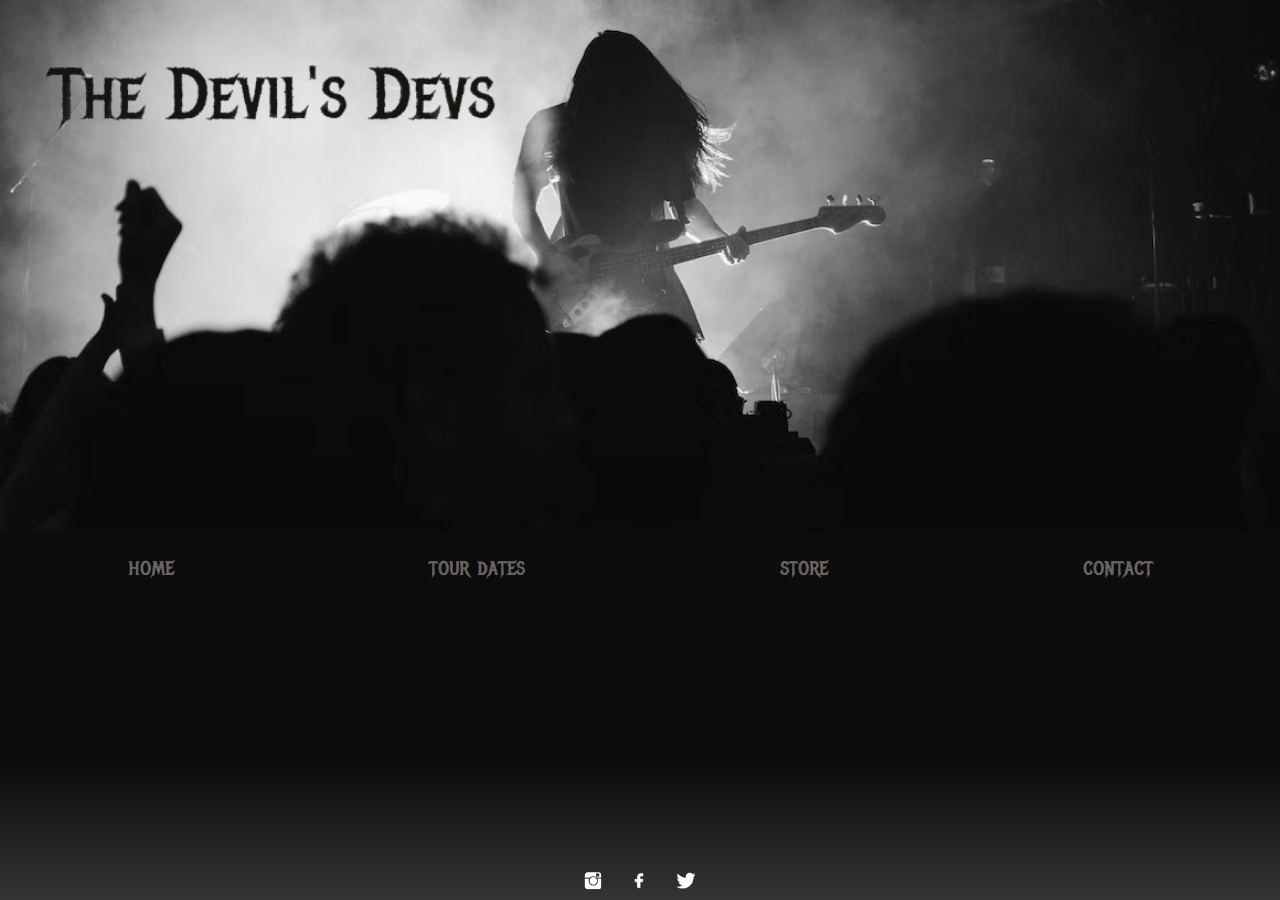
==== index.html @ 5386cd4a "the devils devs first version" ====
<!DOCTYPE html>
<html lang="en">
<head>
    <meta charset="UTF-8">
    <meta http-equiv="X-UA-Compatible" content="IE=edge">
    <meta name="viewport" content="width=device-width, initial-scale=1.0">
    <title>The Devils Devs</title>
    <link rel="stylesheet" href="style.css">
</head>
<body>

    <header>
        <img src="./images/banner.jpg" alt="banner">
    </header>

     <nav>
        <ul>
            <li><a href="index.html">home</a></li>
            <li><a href="tour-dates.html">tour dates </a></li>
            <li><a href="store.html">store</a></li>
            <li><a href="contact.html">contact</a></li>
        </ul>
    </nav>
    

    <section>
    </section>

    <footer>
        <a href="#"> <img class="logo" src="./images/instagram_logo.png" alt="instagram"></a>
        <a href="#"> <img class="logo" src="./images/facebook_logo.png" alt="facebook"></a>
        <a href="#"> <img class="logo" src="./images/twitter_logo.png" alt="twitter"></a>
    </footer>
    
</body>
</html>
---- style.css ----
@import url('https://fonts.googleapis.com/css2?family=Metal+Mania&family=Source+Code+Pro:wght@400;700&display=swap');

html, body{
    margin: 0;
    padding: 0;
    height: 100%;
    background-image: linear-gradient(#0C0C0C 85%, rgb(53, 52, 52));
    font-family: 'Source Code Pro', monospace;
}

header img{
    width: 100%;
    height : 50%;
    margin: 0; 
}
ul{
    display: flex;
    justify-content: space-around;
    align-items: center;
    padding: 0;
}

nav li{
    list-style-type: none;
    align-self: center;
    
}

nav a{
    color:rgba(148, 140, 140, 0.712);
    text-decoration: none;
    font-family: 'Metal Mania', cursive;
    font-size: 1.5em;
    
}
nav a:hover{
    color:rgba(219, 213, 213, 0.74);
}

footer{
    /* background-color: blueviolet; */
    display: flex;
    justify-content: center;
    align-items: center;
    position:fixed;
    width: 100%;
    bottom: 0px;
    overflow: hidden;
    height: 35px;
}

.logo{
    height: 20px;
    margin: 5px 12px;  
}
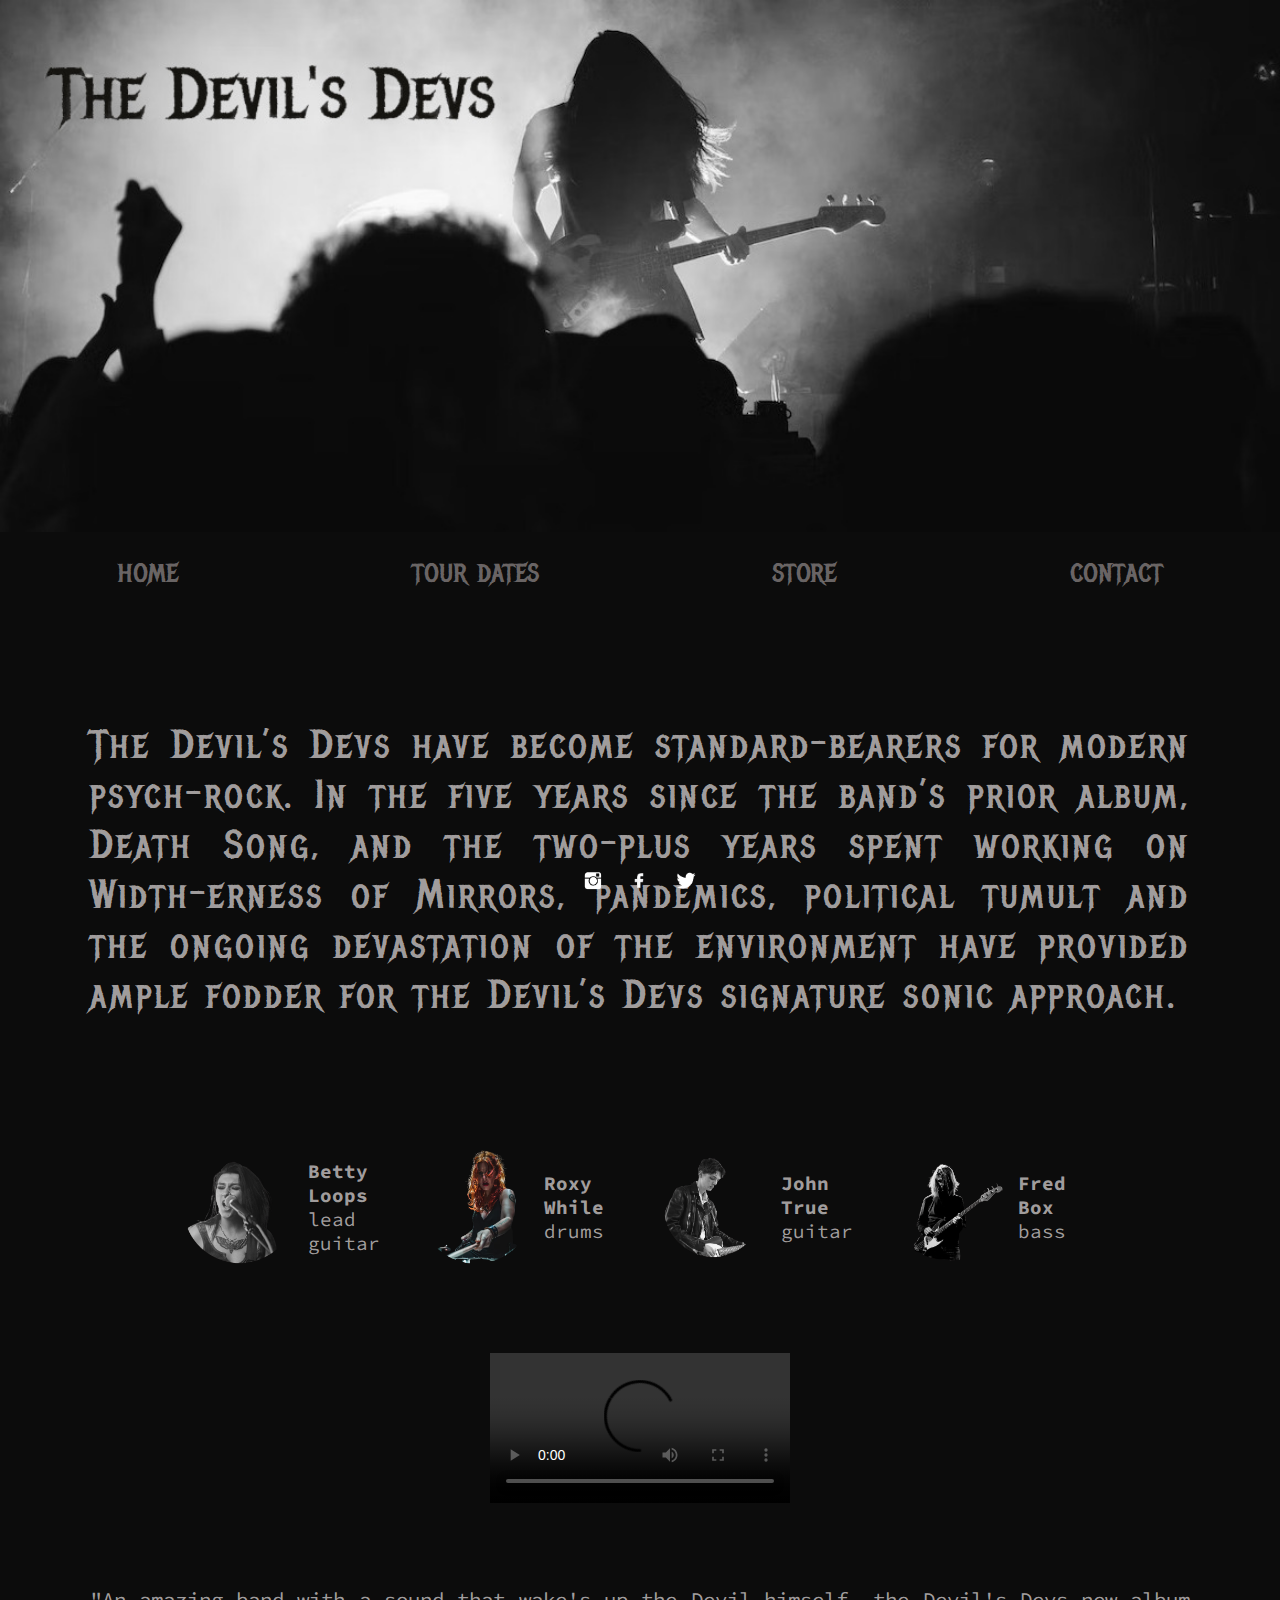
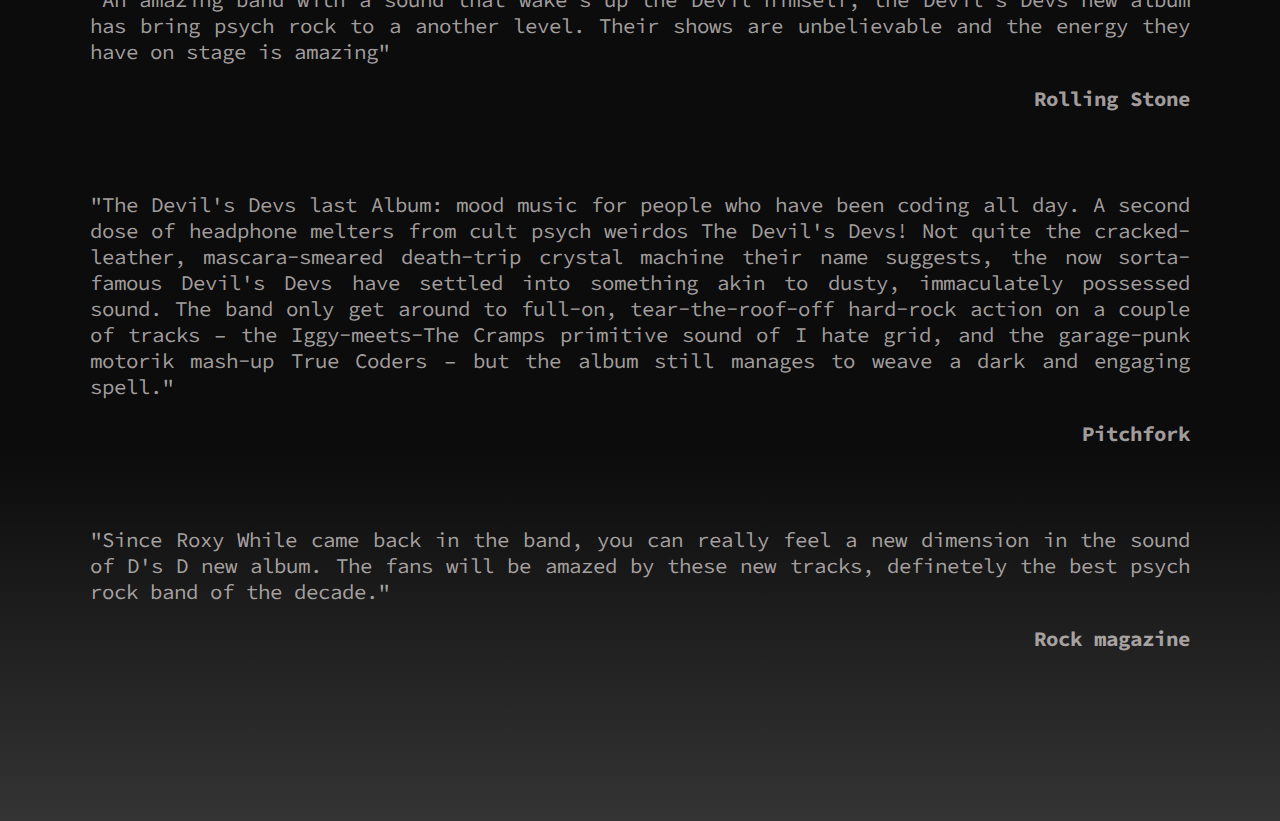
==== commit 2cdc66a0: "MAJ index et tour dates" ====
--- a/index.html
+++ b/index.html
@@ -1,19 +1,19 @@
 <!DOCTYPE html>
 <html lang="en">
 <head>
-    <meta charset="UTF-8">
-    <meta http-equiv="X-UA-Compatible" content="IE=edge">
-    <meta name="viewport" content="width=device-width, initial-scale=1.0">
+    <meta charset="UTF-8" />
+    <meta http-equiv="X-UA-Compatible" content="IE=edge" />
+    <meta name="viewport" content="width=device-width, initial-scale=1.0" />
     <title>The Devils Devs</title>
-    <link rel="stylesheet" href="style.css">
-</head>
+    <link rel="stylesheet" href="style.css" />
+    </head>
+
 <body>
-
     <header>
-        <img src="./images/banner.jpg" alt="banner">
+    <img src="./images/banner.jpg" alt="banner" />
     </header>
 
-     <nav>
+    <nav>
         <ul>
             <li><a href="index.html">home</a></li>
             <li><a href="tour-dates.html">tour dates </a></li>
@@ -21,16 +21,91 @@
             <li><a href="contact.html">contact</a></li>
         </ul>
     </nav>
+    <section class="home">
+        <div id="about_the_band">
+            <p>
+                The Devil’s Devs have become standard-bearers for modern psych-rock.
+                In the five years since the band’s prior album, Death Song, and the
+                two-plus years spent working on Width-erness of Mirrors, pandemics,
+                political tumult and the ongoing devastation of the environment have
+                provided ample fodder for the Devil’s Devs signature sonic approach.
+            </p>
+        </div>
     
-
-    <section>
+        <div id="band">
+            <div class="member">
+                <img src="images/portrait_betty_loops.png" class="band_member" alt="picture of a rock singer" />
+                <p><strong>Betty Loops</strong><br />lead guitar</p>
+            </div>
+    
+            <div class="member">
+                <img src="images/portrait_roxy_while.png" class="band_member" alt="picture of a drummer" />
+                <p><strong>Roxy While</strong><br />drums</p>
+            </div>
+    
+            <div class="member">
+                <img src="images/portrait_john_true.png" class="band_member" alt="picture of a guitar player" />
+                <p><strong>John True</strong><br />guitar</p>
+            </div>
+    
+            <div class="member">
+                <img src="images/portrait_fred_box.png" class="band_member" alt="picture of a bass player" />
+                <p><strong>Fred Box</strong><br />bass</p>
+            </div>
+        </div>
+    
+        <div id="video">
+            <video controls>
+                <source src="band_video.mp4" type="video/mp4" />
+                Your browser does not support the video tag.
+            </video>
+        </div>
+            
+            <div id="press">
+                <article>
+                    <p>
+                        "An amazing band with a sound that wake's up the Devil himself, the Devil's Devs new album has bring
+                        psych rock
+                        to a another level. Their
+                        shows are unbelievable and the energy they have on stage is amazing"
+                    </p>
+                    <p class="mag_signature"><strong>Rolling Stone</strong></p>
+                </article>
+            
+                <article>
+                    <p>
+                        "The Devil's Devs last Album: mood music for people who have been
+                        coding all day. A second dose of headphone melters from cult psych
+                        weirdos The Devil's Devs! Not quite the cracked-leather,
+                        mascara-smeared death-trip crystal machine their name suggests, the
+                        now sorta-famous Devil's Devs have settled into something akin to
+                        dusty, immaculately possessed sound. The band only get around to
+                        full-on, tear-the-roof-off hard-rock action on a couple of tracks –
+                        the Iggy-meets-The Cramps primitive sound of I hate grid, and the
+                        garage-punk motorik mash-up True Coders – but the album still manages
+                        to weave a dark and engaging spell."
+                    </p>
+                    <p class="mag_signature"><strong>Pitchfork</strong></p>
+                </article>
+                
+                <article>
+                    <p>
+                        "Since Roxy While came back in the band, you can really feel a new dimension in the sound of D's D new
+                        album.
+                        The fans will be amazed by these new tracks, definetely the best psych rock band of the decade."
+                    </p>
+                    <p class="mag_signature"><strong>Rock magazine</strong></p>
+                </article>
+                </div>
     </section>
 
     <footer>
-        <a href="#"> <img class="logo" src="./images/instagram_logo.png" alt="instagram"></a>
-        <a href="#"> <img class="logo" src="./images/facebook_logo.png" alt="facebook"></a>
-        <a href="#"> <img class="logo" src="./images/twitter_logo.png" alt="twitter"></a>
+    <a href="#">
+        <img class="logo" src="./images/instagram_logo.png" alt="instagram" /></a>
+    <a href="#">
+        <img class="logo" src="./images/facebook_logo.png" alt="facebook" /></a>
+    <a href="#">
+        <img class="logo" src="./images/twitter_logo.png" alt="twitter" /></a>
     </footer>
-    
 </body>
-</html>+</html>
--- a/style.css
+++ b/style.css
@@ -3,9 +3,13 @@
 html, body{
     margin: 0;
     padding: 0;
-    height: 100%;
-    background-image: linear-gradient(#0C0C0C 85%, rgb(53, 52, 52));
     font-family: 'Source Code Pro', monospace;
+    color: rgba(219, 213, 213, 0.74);
+        font-size: 16px;
+    }
+    
+    html {
+        background: linear-gradient(#0C0C0C 85%, rgb(53, 52, 52));
 }
 
 header img{
@@ -30,15 +34,83 @@
     color:rgba(148, 140, 140, 0.712);
     text-decoration: none;
     font-family: 'Metal Mania', cursive;
-    font-size: 1.5em;
+    font-size: 2em;
     
 }
 nav a:hover{
     color:rgba(219, 213, 213, 0.74);
 }
 
-footer{
-    /* background-color: blueviolet; */
+.home,
+.tour_dates {
+    display: flex;
+    flex-direction: column;
+    align-items: center;
+    margin: 7%;
+}
+
+#about_the_band {
+    font-family: 'Metal Mania', cursive;
+    font-size: 2.5em;
+    text-align: justify;
+    letter-spacing: 3px;
+}
+
+#band {
+    display: flex;
+    flex-direction: row;
+    justify-content: space-around;
+    margin: 7%;
+}
+
+.member {
+    width: 24%;
+    display: flex;
+    flex-direction: row;
+    align-items: center;
+    font-size: 1.2em;
+}
+
+.band_member {
+    width: 60%;
+}
+
+#press {
+    font-size: 1.3em;
+    text-align: justify;
+}
+
+article {
+    margin: 80px auto;
+}
+
+.mag_signature {
+    text-align: right;
+}
+
+h1 {
+    font-family: 'Metal Mania', cursive;
+    font-size: 2em;
+}
+
+table {
+    border-collapse: collapse;
+}
+
+td,
+tr {
+    border-top: rgba(148, 140, 140, 0.712) solid 2px;
+    border-bottom: rgba(148, 140, 140, 0.712) solid 2px;
+    font-size: 1.3em;
+    text-align: center;
+    padding: 20px 30px;
+}
+
+.date {
+    font-weight: bold;
+}
+
+footer {
     display: flex;
     justify-content: center;
     align-items: center;
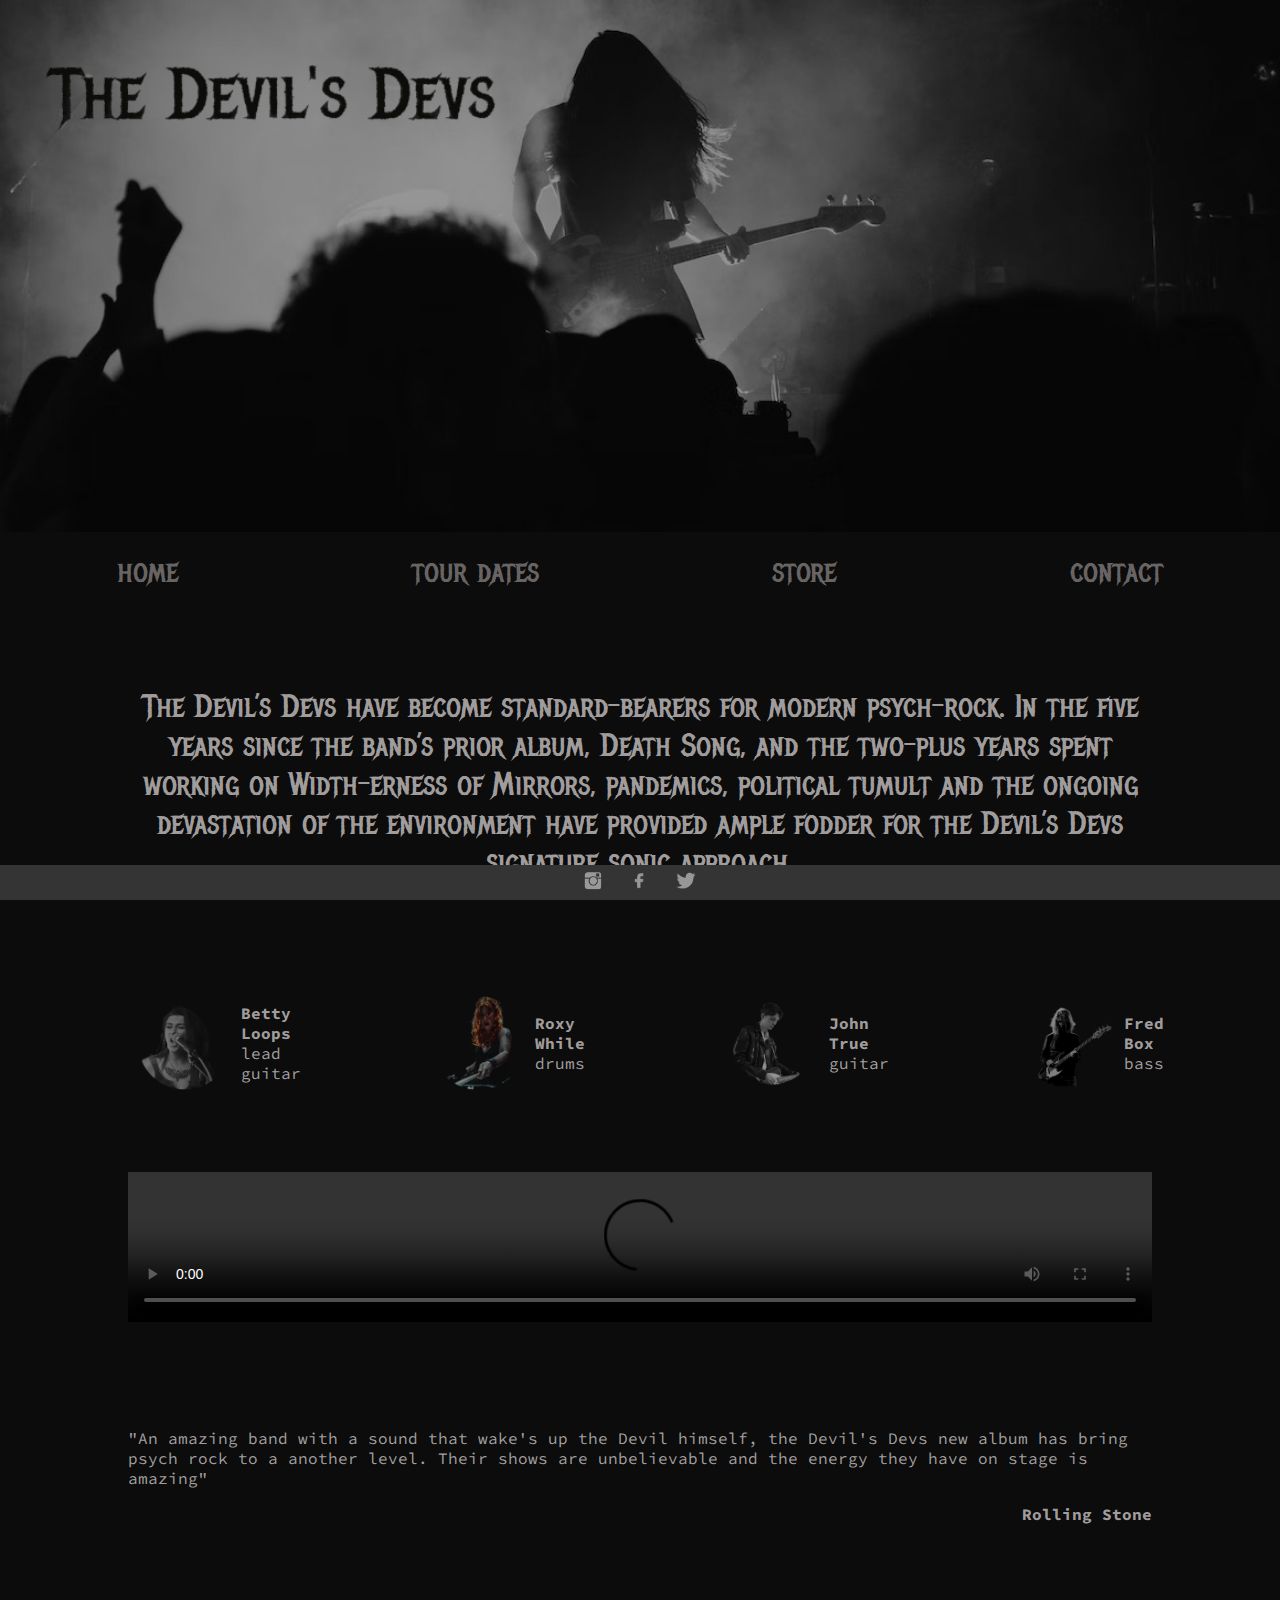
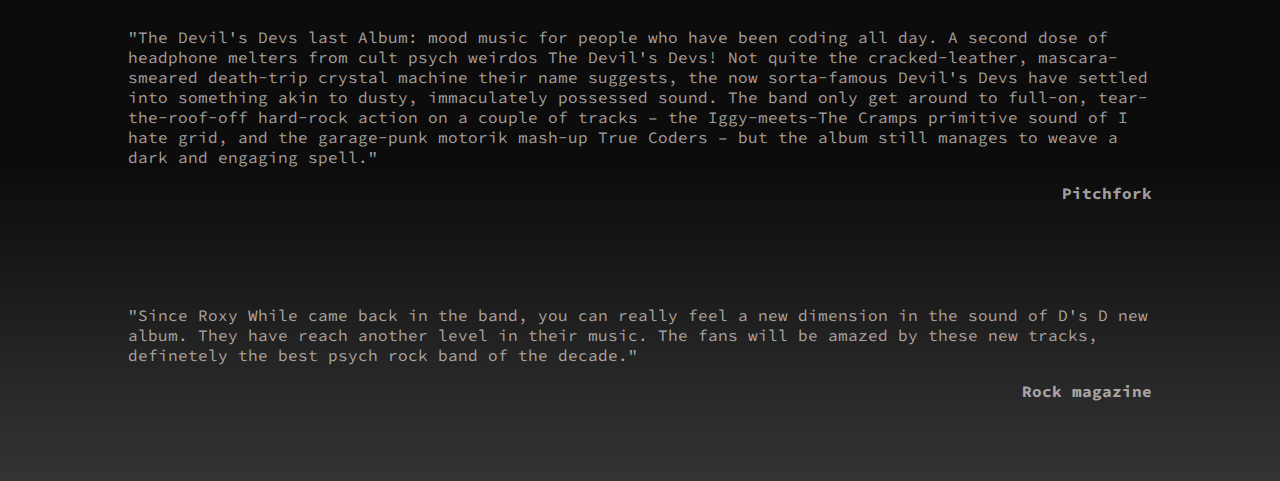
==== commit b35dce25: "add band_video and improved responsive for index and tour dates" ====
--- a/index.html
+++ b/index.html
@@ -21,7 +21,7 @@
             <li><a href="contact.html">contact</a></li>
         </ul>
     </nav>
-    <section class="home">
+    <section id="home">
         <div id="about_the_band">
             <p>
                 The Devil’s Devs have become standard-bearers for modern psych-rock.
@@ -34,28 +34,28 @@
     
         <div id="band">
             <div class="member">
-                <img src="images/portrait_betty_loops.png" class="band_member" alt="picture of a rock singer" />
+                <img src="images/portrait_betty_loops.png" alt="picture of a rock singer" />
                 <p><strong>Betty Loops</strong><br />lead guitar</p>
             </div>
     
             <div class="member">
-                <img src="images/portrait_roxy_while.png" class="band_member" alt="picture of a drummer" />
+                <img src="images/portrait_roxy_while.png" alt="picture of a drummer" />
                 <p><strong>Roxy While</strong><br />drums</p>
             </div>
     
             <div class="member">
-                <img src="images/portrait_john_true.png" class="band_member" alt="picture of a guitar player" />
+                <img src="images/portrait_john_true.png" alt="picture of a guitar player" />
                 <p><strong>John True</strong><br />guitar</p>
             </div>
     
             <div class="member">
-                <img src="images/portrait_fred_box.png" class="band_member" alt="picture of a bass player" />
+                <img src="images/portrait_fred_box.png" alt="picture of a bass player" />
                 <p><strong>Fred Box</strong><br />bass</p>
             </div>
         </div>
     
         <div id="video">
-            <video controls>
+            <video width="100%" controls>
                 <source src="band_video.mp4" type="video/mp4" />
                 Your browser does not support the video tag.
             </video>
@@ -91,7 +91,7 @@
                 <article>
                     <p>
                         "Since Roxy While came back in the band, you can really feel a new dimension in the sound of D's D new
-                        album.
+                        album. They have reach another level in their music.
                         The fans will be amazed by these new tracks, definetely the best psych rock band of the decade."
                     </p>
                     <p class="mag_signature"><strong>Rock magazine</strong></p>
--- a/style.css
+++ b/style.css
@@ -5,92 +5,90 @@
     padding: 0;
     font-family: 'Source Code Pro', monospace;
     color: rgba(219, 213, 213, 0.74);
-        font-size: 16px;
+    font-size: 16px;
     }
     
     html {
         background: linear-gradient(#0C0C0C 85%, rgb(53, 52, 52));
 }
-
 header img{
     width: 100%;
     height : 50%;
     margin: 0; 
 }
+/* nav */
 ul{
     display: flex;
     justify-content: space-around;
     align-items: center;
     padding: 0;
 }
-
 nav li{
     list-style-type: none;
     align-self: center;
-    
-}
-
+}
 nav a{
     color:rgba(148, 140, 140, 0.712);
     text-decoration: none;
     font-family: 'Metal Mania', cursive;
     font-size: 2em;
-    
-}
+    font-size: 2em;
+}
+
 nav a:hover{
     color:rgba(219, 213, 213, 0.74);
 }
 
-.home,
-.tour_dates {
+#home,
+#tour_dates {
     display: flex;
     flex-direction: column;
     align-items: center;
-    margin: 7%;
-}
-
+    justify-content: center;
+        margin: 5% 10%;
+}
+
+/* home */
 #about_the_band {
     font-family: 'Metal Mania', cursive;
-    font-size: 2.5em;
-    text-align: justify;
-    letter-spacing: 3px;
+    font-size: 2em;
+        text-align: center;
 }
 
 #band {
+    display: grid;
+        grid-template-columns: 1fr 1fr 1fr 1fr;
+        gap: 15%;
+        margin: 7% 0;
+}
+
+.member {
     display: flex;
     flex-direction: row;
-    justify-content: space-around;
-    margin: 7%;
-}
-
-.member {
-    width: 24%;
-    display: flex;
-    flex-direction: row;
-    align-items: center;
-    font-size: 1.2em;
-}
-
-.band_member {
-    width: 60%;
-}
-
-#press {
-    font-size: 1.3em;
-    text-align: justify;
+    align-items: center;
+}
+
+.member>img {
+    width: 80%;
+}
+
+#video {
+    display: block;
+    width: 100%;
 }
 
 article {
-    margin: 80px auto;
-}
-
+    margin-top: 10%;
+}
 .mag_signature {
     text-align: right;
 }
 
+/* tour dates */
 h1 {
     font-family: 'Metal Mania', cursive;
     font-size: 2em;
+    letter-spacing: 4px;
 }
 
 table {
@@ -101,27 +99,124 @@
 tr {
     border-top: rgba(148, 140, 140, 0.712) solid 2px;
     border-bottom: rgba(148, 140, 140, 0.712) solid 2px;
-    font-size: 1.3em;
     text-align: center;
     padding: 20px 30px;
+    font-size: 1.3em;
 }
 
 .date {
     font-weight: bold;
 }
 
-footer {
+/* store */
+.store{
+    display: flex;
+    justify-content: center;
+    align-items: center;
+    gap: 10px 134px;
+    margin: 10% 10%;
+}
+.shirt, .album, .poster{
+    width: 20%;
+    text-decoration: none;
+}
+img{
+    filter: brightness(60%);
+}
+figcaption{
+    font-size: 16px;
+    color: rgba(148, 140, 140, 0.712);
+}
+.description {
+    width: 60%;
+    font-size: 1.5em;
+    text-align: justify;
+}
+.order{
+    color:rgba(148, 140, 140, 0.712);
+    font-family:'Metal Mania', cursive;
+    letter-spacing: 1px;
+    text-decoration: none;
+}
+/* contact */
+form{
+    display: flex;
+    justify-content: space-around;
+    margin: 5% auto;
+}
+legend{
+    color:rgba(148, 140, 140, 0.712);
+    font-family: 'Metal Mania', cursive;
+    font-size: 1.5em;
+    text-align: center;
+}
+label{
+    color:rgba(148, 140, 140, 0.712);
+    font-family: 'Metal Mania', cursive;
+    font-size: 1em;
+    letter-spacing: 1px;
+}
+#name, #email, #news-letter, textarea{
+    background-color: rgba(148, 140, 140, 0.712);
+}
+button {
+    background-color: #0C0C0C;
+    color: rgba(219, 213, 213, 0.74);
+}
+.button{
+    font-family: 'Metal Mania', cursive;
+    font-size: 1.2em;
+}
+
+footer{
     display: flex;
     justify-content: center;
     align-items: center;
     position:fixed;
     width: 100%;
     bottom: 0px;
-    overflow: hidden;
+    background-color: rgb(53, 52, 52);
+        /*overflow: hidden;*/
     height: 35px;
-}
-
+    
+}
 .logo{
     height: 20px;
     margin: 5px 12px;  
 }
+
+@media screen and (max-width: 768px) {
+    #about_the_band {
+        font-size: 1.5em;
+    }
+
+    #band {
+        grid-template-columns: 2fr 2fr;
+        gap: 10%;
+        margin: 7% 0;
+    }
+
+    h1 {
+        font-size: 1em;
+    }
+
+    td,
+    tr {
+        padding: 2px 3px;
+        font-size: 1em;
+    }
+
+    nav {
+        font-size: 10px;
+    }
+}
+
+@media screen and (max-width: 425px) {
+
+    #band {
+        grid-template-columns: 1fr;
+        gap: 10%;
+        margin: 7% 0;
+    }
+
+}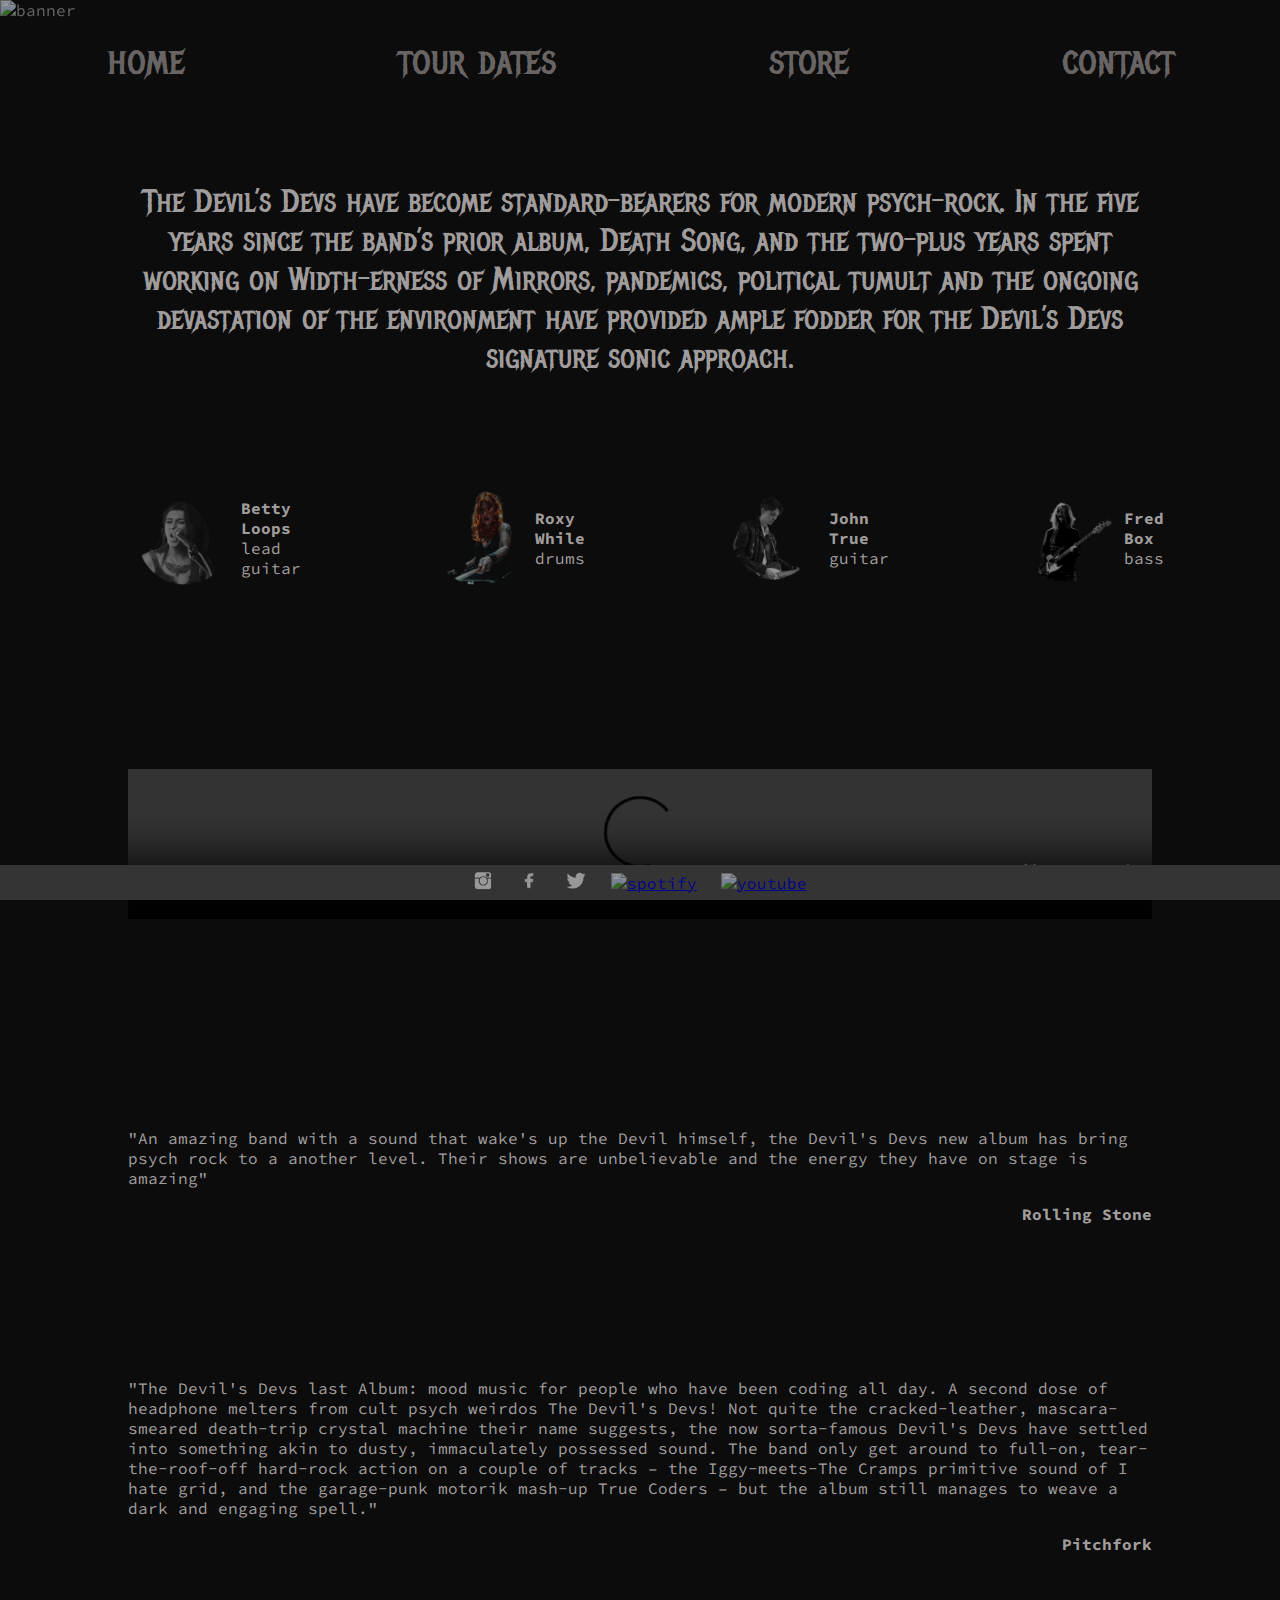
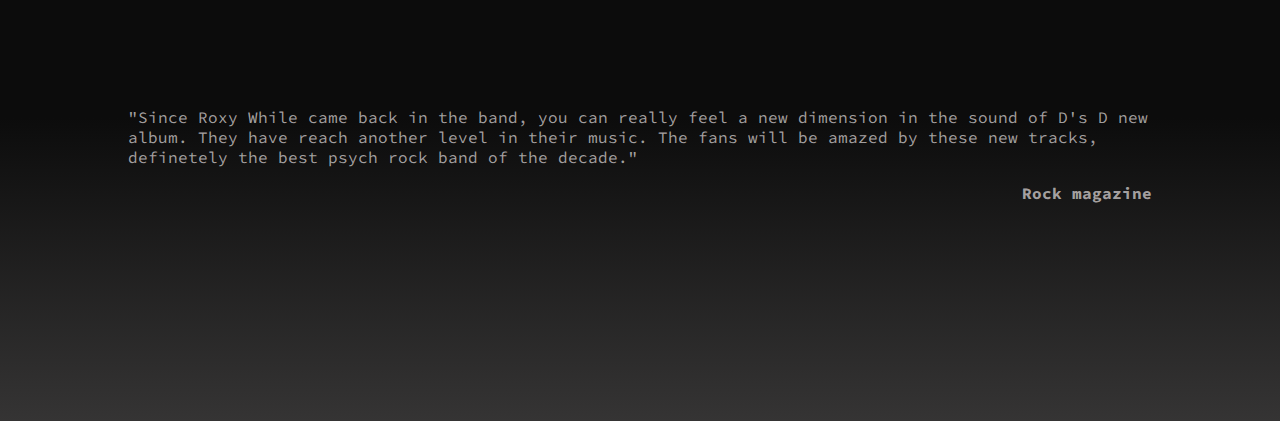
==== commit 094b0c50: "update for footer links and scroll logo" ====
--- a/index.html
+++ b/index.html
@@ -1,16 +1,18 @@
 <!DOCTYPE html>
 <html lang="en">
+
 <head>
     <meta charset="UTF-8" />
     <meta http-equiv="X-UA-Compatible" content="IE=edge" />
     <meta name="viewport" content="width=device-width, initial-scale=1.0" />
     <title>The Devils Devs</title>
     <link rel="stylesheet" href="style.css" />
-    </head>
+</head>
 
 <body>
     <header>
-    <img src="./images/banner.jpg" alt="banner" />
+        <img src="./images/banner_v2.jpg" alt="banner" />
+
     </header>
 
     <nav>
@@ -21,7 +23,9 @@
             <li><a href="contact.html">contact</a></li>
         </ul>
     </nav>
+    <div id="scroll"><img src="./images/scroll_down_logo_2.png" id="scroll_logo" alt="mouse logo"></div>
     <section id="home">
+
         <div id="about_the_band">
             <p>
                 The Devil’s Devs have become standard-bearers for modern psych-rock.
@@ -31,81 +35,86 @@
                 provided ample fodder for the Devil’s Devs signature sonic approach.
             </p>
         </div>
-    
+
         <div id="band">
             <div class="member">
                 <img src="images/portrait_betty_loops.png" alt="picture of a rock singer" />
                 <p><strong>Betty Loops</strong><br />lead guitar</p>
             </div>
-    
+
             <div class="member">
                 <img src="images/portrait_roxy_while.png" alt="picture of a drummer" />
                 <p><strong>Roxy While</strong><br />drums</p>
             </div>
-    
+
             <div class="member">
                 <img src="images/portrait_john_true.png" alt="picture of a guitar player" />
                 <p><strong>John True</strong><br />guitar</p>
             </div>
-    
+
             <div class="member">
                 <img src="images/portrait_fred_box.png" alt="picture of a bass player" />
                 <p><strong>Fred Box</strong><br />bass</p>
             </div>
         </div>
-    
+
         <div id="video">
-            <video width="100%" controls>
-                <source src="band_video.mp4" type="video/mp4" />
+            <video width="100%" audio controls autoplay muted>
+                <source src="band_video _v2.mp4" type="video/mp4" />
                 Your browser does not support the video tag.
             </video>
         </div>
-            
-            <div id="press">
-                <article>
-                    <p>
-                        "An amazing band with a sound that wake's up the Devil himself, the Devil's Devs new album has bring
-                        psych rock
-                        to a another level. Their
-                        shows are unbelievable and the energy they have on stage is amazing"
-                    </p>
-                    <p class="mag_signature"><strong>Rolling Stone</strong></p>
-                </article>
-            
-                <article>
-                    <p>
-                        "The Devil's Devs last Album: mood music for people who have been
-                        coding all day. A second dose of headphone melters from cult psych
-                        weirdos The Devil's Devs! Not quite the cracked-leather,
-                        mascara-smeared death-trip crystal machine their name suggests, the
-                        now sorta-famous Devil's Devs have settled into something akin to
-                        dusty, immaculately possessed sound. The band only get around to
-                        full-on, tear-the-roof-off hard-rock action on a couple of tracks –
-                        the Iggy-meets-The Cramps primitive sound of I hate grid, and the
-                        garage-punk motorik mash-up True Coders – but the album still manages
-                        to weave a dark and engaging spell."
-                    </p>
-                    <p class="mag_signature"><strong>Pitchfork</strong></p>
-                </article>
-                
-                <article>
-                    <p>
-                        "Since Roxy While came back in the band, you can really feel a new dimension in the sound of D's D new
-                        album. They have reach another level in their music.
-                        The fans will be amazed by these new tracks, definetely the best psych rock band of the decade."
+<div id="press">
+    <article>
+        <p>
+            "An amazing band with a sound that wake's up the Devil himself, the Devil's Devs new album has bring
+            psych rock
+            to a another level. Their
+            shows are unbelievable and the energy they have on stage is amazing"
+        </p>
+        <p class="mag_signature"><strong>Rolling Stone</strong></p>
+    </article>
+
+    <article>
+        <p>
+            "The Devil's Devs last Album: mood music for people who have been
+            coding all day. A second dose of headphone melters from cult psych
+            weirdos The Devil's Devs! Not quite the cracked-leather,
+            mascara-smeared death-trip crystal machine their name suggests, the
+            now sorta-famous Devil's Devs have settled into something akin to
+            dusty, immaculately possessed sound. The band only get around to
+            full-on, tear-the-roof-off hard-rock action on a couple of tracks –
+            the Iggy-meets-The Cramps primitive sound of I hate grid, and the
+            garage-punk motorik mash-up True Coders – but the album still manages
+            to weave a dark and engaging spell."
+        </p>
+        <p class="mag_signature"><strong>Pitchfork</strong></p>
+    </article>
+
+    <article>
+        <p>
+                    "Since Roxy While came back in the band, you can really feel a new dimension in the sound of D's D
+                    new
+                    album. They have reach another level in their music.
+                    The fans will be amazed by these new tracks, definetely the best psych rock band of the decade."
                     </p>
                     <p class="mag_signature"><strong>Rock magazine</strong></p>
-                </article>
-                </div>
+                    </article>
+                    </div>
     </section>
 
     <footer>
-    <a href="#">
-        <img class="logo" src="./images/instagram_logo.png" alt="instagram" /></a>
-    <a href="#">
-        <img class="logo" src="./images/facebook_logo.png" alt="facebook" /></a>
-    <a href="#">
-        <img class="logo" src="./images/twitter_logo.png" alt="twitter" /></a>
+        <a href="https://www.instagram.com/psych_rock/?hl=fr" target="blank">
+            <img class="logo" src="./images/instagram_logo.png" alt="instagram" /></a>
+        <a href="https://fr-fr.facebook.com/ThePsychRock/" target="blank">
+            <img class="logo" src="./images/facebook_logo.png" alt="facebook" /></a>
+        <a href="https://twitter.com/search?q=%23wtfvideos&src=typeahead_click&f=top" target="blank">
+            <img class="logo" src="./images/twitter_logo.png" alt="twitter" /></a>
+        <a href="https://open.spotify.com/playlist/3wWwgsVakWeXJDKVidAf08?si=cfe7c138f7c54d0c" target="blank">
+            <img class="logo" src="./images/music_logo.png" alt="spotify" /></a>
+        <a href="https://www.youtube.com/watch?v=B9lgTTEgnQM" target="blank">
+            <img class="logo" src="./images/youtube_logo.png" alt="youtube" /></a>
     </footer>
 </body>
-</html>
+
+</html>--- a/style.css
+++ b/style.css
@@ -1,222 +1,304 @@
-@import url('https://fonts.googleapis.com/css2?family=Metal+Mania&family=Source+Code+Pro:wght@400;700&display=swap');
-
-html, body{
-    margin: 0;
-    padding: 0;
-    font-family: 'Source Code Pro', monospace;
-    color: rgba(219, 213, 213, 0.74);
-    font-size: 16px;
-    }
-    
-    html {
-        background: linear-gradient(#0C0C0C 85%, rgb(53, 52, 52));
-}
-header img{
-    width: 100%;
-    height : 50%;
-    margin: 0; 
-}
-/* nav */
-ul{
-    display: flex;
-    justify-content: space-around;
-    align-items: center;
-    padding: 0;
-}
-nav li{
-    list-style-type: none;
-    align-self: center;
-}
-nav a{
-    color:rgba(148, 140, 140, 0.712);
-    text-decoration: none;
-    font-family: 'Metal Mania', cursive;
-    font-size: 2em;
-    font-size: 2em;
-}
-
-nav a:hover{
-    color:rgba(219, 213, 213, 0.74);
+@import url("https://fonts.googleapis.com/css2?family=Metal+Mania&family=Source+Code+Pro:wght@400;700&display=swap");
+
+html,
+body {
+  margin: 0;
+  padding: 0;
+  font-family: "Source Code Pro", monospace;
+  color: rgba(219, 213, 213, 0.74);
+  font-size: 16px;
+}
+html {
+  background: linear-gradient(#0c0c0c 85%, rgb(53, 52, 52));
+}
+header img {
+  width: 100%;
+  margin: 0;
+}
+
+#scroll{
+  display: flex;
+  justify-content: center;
+}
+
+#scroll_logo{
+  width: 10%;
+  max-height: 38px;
+}
+
+/* nav_____________________________________________________________________________________________ */
+ul {
+  display: flex;
+  justify-content: space-around;
+  align-items: center;
+  padding: 0;
+}
+nav li {
+  list-style-type: none;
+  align-self: center;
+}
+nav a {
+  color: rgba(148, 140, 140, 0.712);
+  text-decoration: none;
+  font-family: "Metal Mania", cursive;
+  font-size: 2.5em;
+}
+
+nav a:hover {
+  color: rgba(219, 213, 213, 0.74);
 }
 
 #home,
 #tour_dates {
-    display: flex;
-    flex-direction: column;
-    align-items: center;
-    justify-content: center;
-        margin: 5% 10%;
-}
-
-/* home */
+  display: flex;
+  flex-direction: column;
+  align-items: center;
+  justify-content: center;
+  margin: 5% 10%;
+}
+
+/* home______________________________________________________________________________________________*/
 #about_the_band {
-    font-family: 'Metal Mania', cursive;
-    font-size: 2em;
-        text-align: center;
+  font-family: "Metal Mania", cursive;
+  font-size: 2em;
+  text-align: center;
 }
 
 #band {
-    display: grid;
-        grid-template-columns: 1fr 1fr 1fr 1fr;
-        gap: 15%;
-        margin: 7% 0;
+  display: grid;
+  grid-template-columns: 1fr 1fr 1fr 1fr;
+  gap: 15%;
+  margin: 7% 0;
 }
 
 .member {
-    display: flex;
-    flex-direction: row;
-    align-items: center;
-}
-
-.member>img {
-    width: 80%;
+  display: flex;
+  flex-direction: row;
+  align-items: center;
+}
+
+.member > img {
+  width: 80%;
 }
 
 #video {
-    display: block;
-    width: 100%;
+  display: block;
+  width: 100%;
+  margin: 10% auto;
 }
 
 article {
-    margin-top: 10%;
+  margin-top: 10%;
 }
 .mag_signature {
-    text-align: right;
-}
-
-/* tour dates */
+  text-align: right;
+  margin-bottom: 15%;
+}
+
+/* tour dates_________________________________________________________________________________________*/
 h1 {
-    font-family: 'Metal Mania', cursive;
-    font-size: 2em;
-    letter-spacing: 4px;
+  font-family: "Metal Mania", cursive;
+  font-size: 2em;
+  letter-spacing: 4px;
 }
 
 table {
-    border-collapse: collapse;
+  border-collapse: collapse;
+  margin-bottom: 7%;
 }
 
 td,
 tr {
-    border-top: rgba(148, 140, 140, 0.712) solid 2px;
-    border-bottom: rgba(148, 140, 140, 0.712) solid 2px;
-    text-align: center;
-    padding: 20px 30px;
-    font-size: 1.3em;
+  border-top: rgba(148, 140, 140, 0.712) solid 2px;
+  border-bottom: rgba(148, 140, 140, 0.712) solid 2px;
+  text-align: center;
+  padding: 20px 30px;
+  font-size: 1.3em;
 }
 
 .date {
-    font-weight: bold;
-}
-
-/* store */
-.store{
-    display: flex;
-    justify-content: center;
-    align-items: center;
-    gap: 10px 134px;
-    margin: 10% 10%;
-}
-.shirt, .album, .poster{
-    width: 20%;
-    text-decoration: none;
-}
-img{
-    filter: brightness(60%);
-}
-figcaption{
-    font-size: 16px;
-    color: rgba(148, 140, 140, 0.712);
+  font-weight: bold;
+}
+/* store______________________________________________________________________________________________*/
+.store {
+  display: flex;
+  justify-content: center;
+  align-items: center;
+  gap: 10px 74px;
+  margin: 10% 10%;
+}
+.shirt,
+.album,
+.poster {
+  width: 20%;
+  text-decoration: none;
+}
+img {
+  filter: brightness(60%);
+}
+figcaption {
+  font-size: 16px;
+  color: rgba(148, 140, 140, 0.712);
 }
 .description {
-    width: 60%;
+  width: 60%;
+  text-align: center;
+}
+
+.order {
+  color: rgba(148, 140, 140, 0.712);
+  font-family: "Metal Mania", cursive;
+  letter-spacing: 1px;
+  text-decoration: none;
+}
+/* contact ___________________________________________________________________________________________*/
+form {
+  display: flex;
+  justify-content: space-around;
+  margin: 10% auto;
+}
+textarea {
+  width: 100%;
+  height: 50%;
+  align-self: center;
+}
+
+fieldset {
+  display: flex;
+  flex-direction: column;
+  justify-content: space-around;
+  align-items: flex-start;
+}
+
+input#news-letter {
+  align-items: center;
+}
+
+legend {
+  color: rgba(148, 140, 140, 0.712);
+  font-size: 1.2em;
+  text-align: center;
+}
+
+label {
+  color: rgba(148, 140, 140, 0.712);
+  font-family: "Source Code Pro", monospace;
+  font-size: 1em;
+  letter-spacing: 1px;
+}
+.input-chekbox{
+  width: 100%;
+  font-size: 16px;
+}
+
+#name,
+#email,
+textarea {
+  background-color: rgba(148, 140, 140, 0.712);
+}
+
+input[type="text" i] {
+  color: rgba(219, 213, 213, 0.74);
+  font-weight: bold;
+  font-size: 16px;
+}
+
+input[type="checkbox" i] {
+  margin: 5px 0 15px 0;
+  padding: 0;
+  vertical-align: baseline;
+  background-color: #0c0c0c;
+  color: rgba(219, 213, 213, 0.74);
+}
+
+textarea[placeholder="About You" i] {
+  color: rgba(219, 213, 213, 0.74);
+  font-weight: bold;
+  font-size: 16px;
+}
+
+.button:hover {
+background-color: #0c0c0c;
+color: rgba(219, 213, 213, 0.74);
+}
+
+.button {
+font-family: "Metal Mania", cursive;
+font-size: 1em;
+letter-spacing: 2px;
+}
+textarea[placeholder="About You"]::placeholder{
+  color: rgba(219, 213, 213, 0.74);
+  opacity: 1;
+}
+
+
+/* footer______________________________________________________________________________________________*/
+footer {
+  display: flex;
+  justify-content: center;
+  align-items: center;
+  position: fixed;
+  width: 100%;
+  bottom: 0px;
+  background-color: rgb(53, 52, 52);
+  height: 35px;
+}
+.logo {
+  height: 20px;
+  margin: 5px 12px;
+}
+
+@media screen and (max-width: 1466px){
+  #scroll{
+    display: none;
+  }
+}
+/* responsive for tablets________________________________________________________________________________*/
+@media screen and (max-width: 768px) {
+  #about_the_band {
     font-size: 1.5em;
-    text-align: justify;
-}
-.order{
-    color:rgba(148, 140, 140, 0.712);
-    font-family:'Metal Mania', cursive;
-    letter-spacing: 1px;
-    text-decoration: none;
-}
-/* contact */
-form{
-    display: flex;
-    justify-content: space-around;
-    margin: 5% auto;
-}
-legend{
-    color:rgba(148, 140, 140, 0.712);
-    font-family: 'Metal Mania', cursive;
-    font-size: 1.5em;
-    text-align: center;
-}
-label{
-    color:rgba(148, 140, 140, 0.712);
-    font-family: 'Metal Mania', cursive;
+  }
+
+  #band {
+    grid-template-columns: 2fr 2fr;
+    gap: 10%;
+    margin: 7% 0;
+  }
+
+  h1 {
+    font-size: 0.8em;
+  }
+
+  td,
+  tr {
+    padding: 2px 3px;
     font-size: 1em;
-    letter-spacing: 1px;
-}
-#name, #email, #news-letter, textarea{
-    background-color: rgba(148, 140, 140, 0.712);
-}
-button {
-    background-color: #0C0C0C;
-    color: rgba(219, 213, 213, 0.74);
-}
-.button{
-    font-family: 'Metal Mania', cursive;
-    font-size: 1.2em;
-}
-
-footer{
-    display: flex;
-    justify-content: center;
-    align-items: center;
-    position:fixed;
-    width: 100%;
-    bottom: 0px;
-    background-color: rgb(53, 52, 52);
-        /*overflow: hidden;*/
-    height: 35px;
-    
-}
-.logo{
-    height: 20px;
-    margin: 5px 12px;  
-}
-
-@media screen and (max-width: 768px) {
-    #about_the_band {
-        font-size: 1.5em;
-    }
-
-    #band {
-        grid-template-columns: 2fr 2fr;
-        gap: 10%;
-        margin: 7% 0;
-    }
-
-    h1 {
-        font-size: 1em;
-    }
-
-    td,
-    tr {
-        padding: 2px 3px;
-        font-size: 1em;
-    }
-
-    nav {
-        font-size: 10px;
-    }
-}
-
+  }
+
+  nav {
+    font-size: 10px;
+  }
+
+}
+/* responsive for smartphones _______________________________________________________*/
 @media screen and (max-width: 425px) {
-
-    #band {
-        grid-template-columns: 1fr;
-        gap: 10%;
-        margin: 7% 0;
-    }
-
+  #band {
+    grid-template-columns: 1fr;
+    gap: 10vh;
+    margin: 7% 0;
+  }
+  .store {
+    margin: 9% 10%;
+  
+  }
+
+  .description {
+    width: 80%;
+    font-size: 1em;
+  }
+
+  .ref {
+    font-size: 0.6em;
+  }
 }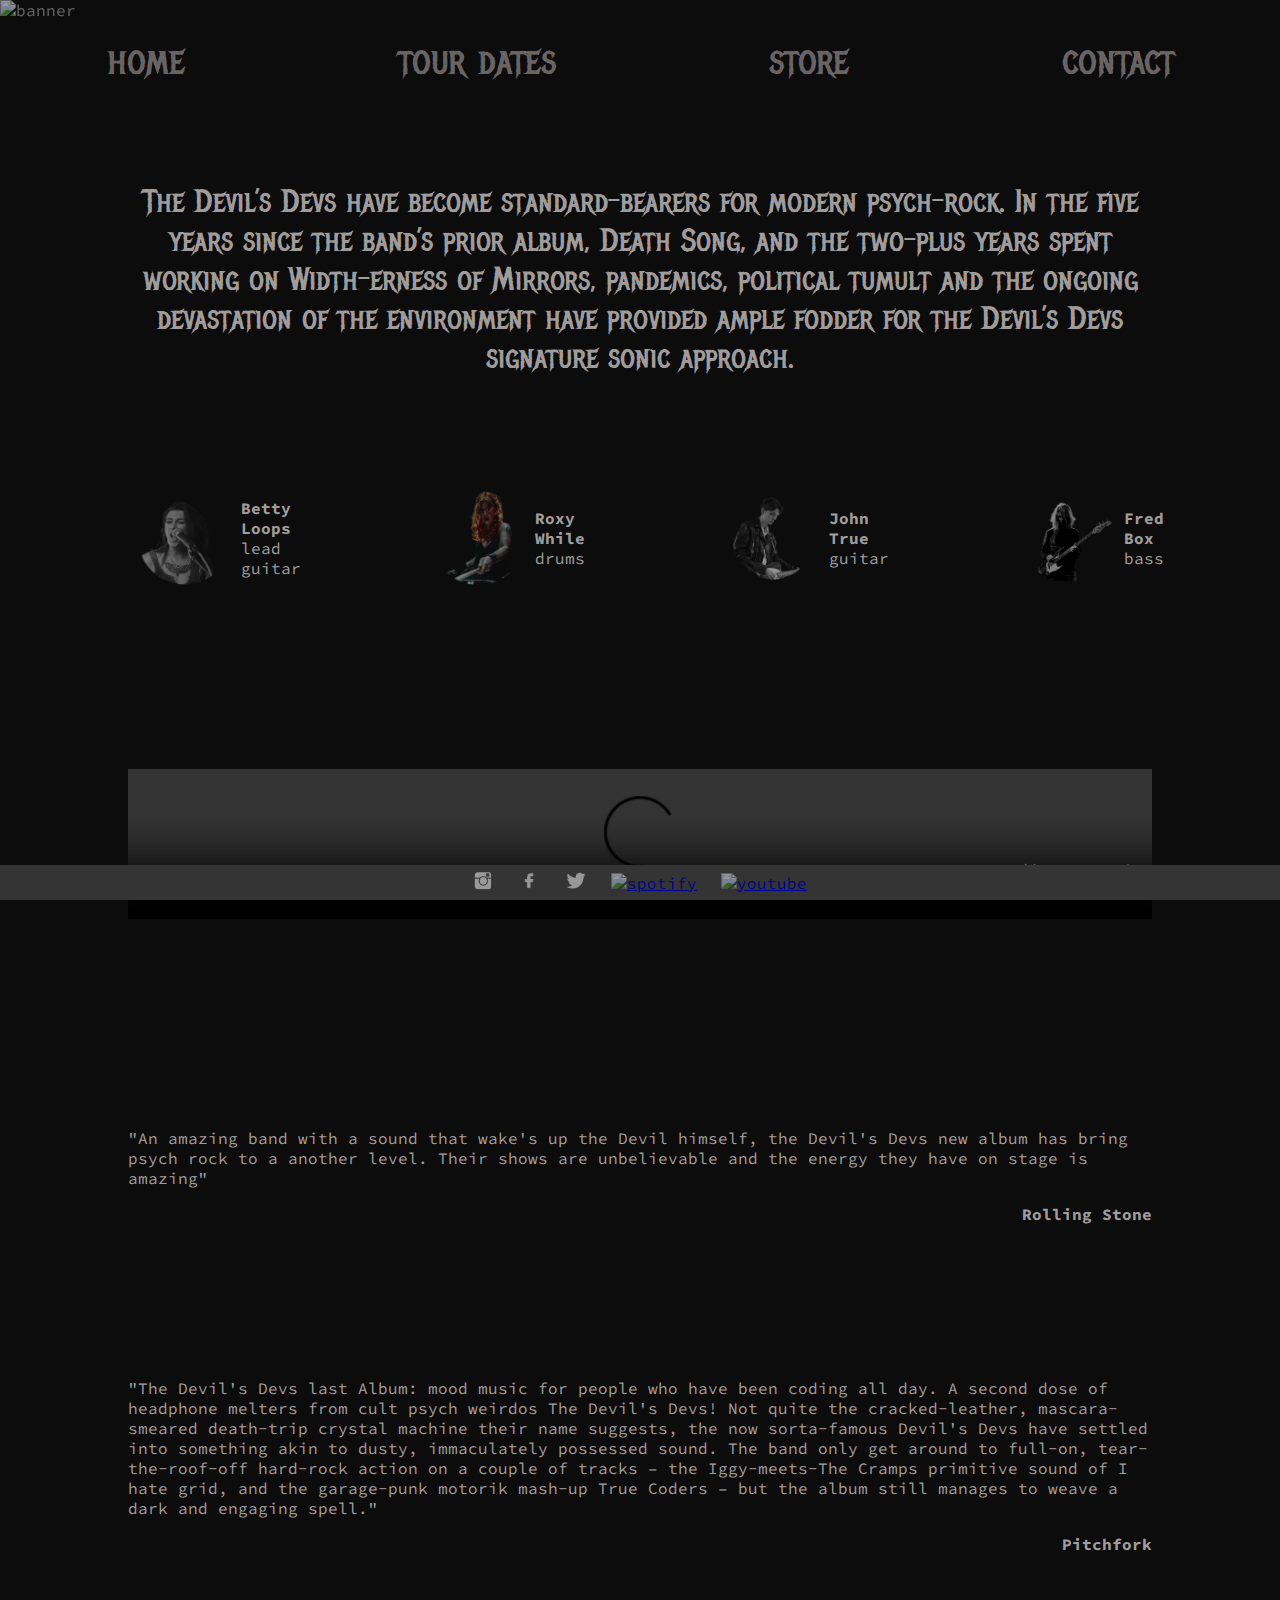
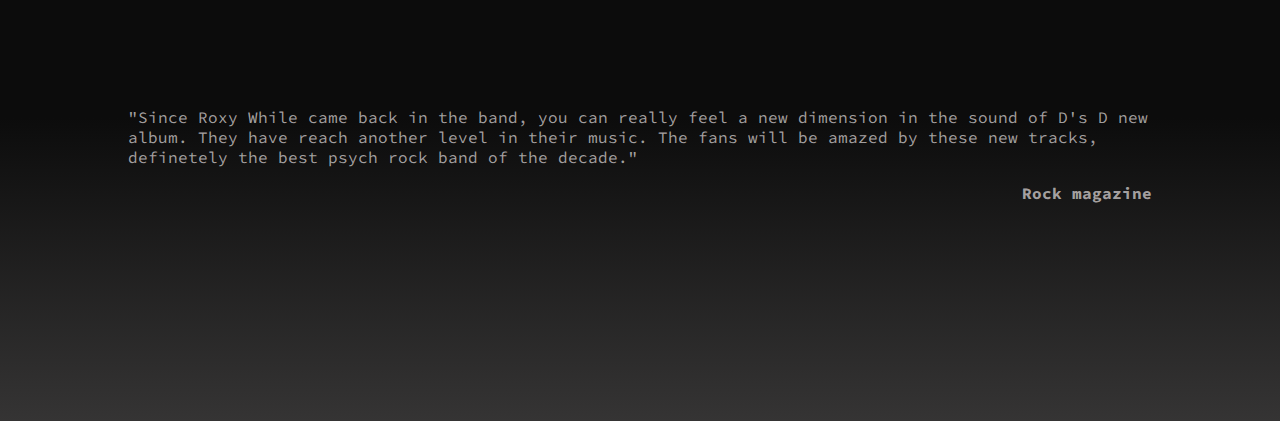
==== commit ee48a0dc: "change of video name" ====
--- a/index.html
+++ b/index.html
@@ -60,7 +60,7 @@
 
         <div id="video">
             <video width="100%" audio controls autoplay muted>
-                <source src="band_video _v2.mp4" type="video/mp4" />
+                <source src="band_video.mp4" type="video/mp4" />
                 Your browser does not support the video tag.
             </video>
         </div>
--- a/style.css
+++ b/style.css
@@ -14,16 +14,6 @@
 header img {
   width: 100%;
   margin: 0;
-}
-
-#scroll{
-  display: flex;
-  justify-content: center;
-}
-
-#scroll_logo{
-  width: 10%;
-  max-height: 38px;
 }
 
 /* nav_____________________________________________________________________________________________ */
@@ -122,35 +112,41 @@
 /* store______________________________________________________________________________________________*/
 .store {
   display: flex;
+  /* flex-flow: row wrap; */
   justify-content: center;
   align-items: center;
-  gap: 10px 74px;
-  margin: 10% 10%;
-}
-.shirt,
-.album,
+  margin: 10%;
+}
+
+.shirt,.album,
 .poster {
-  width: 20%;
+  width: 30%;
   text-decoration: none;
 }
+
 img {
   filter: brightness(60%);
 }
+
 figcaption {
   font-size: 16px;
   color: rgba(148, 140, 140, 0.712);
 }
+
 .description {
   width: 60%;
-  text-align: center;
-}
-
-.order {
+  text-align: left;
+  padding: 10%;
+  word-wrap: break-word;
+}
+
+a.order {
   color: rgba(148, 140, 140, 0.712);
   font-family: "Metal Mania", cursive;
   letter-spacing: 1px;
   text-decoration: none;
-}
+  }
+
 /* contact ___________________________________________________________________________________________*/
 form {
   display: flex;
@@ -159,62 +155,52 @@
 }
 textarea {
   width: 100%;
-  height: 50%;
-  align-self: center;
-}
-
-fieldset {
-  display: flex;
-  flex-direction: column;
-  justify-content: space-around;
-  align-items: flex-start;
-}
-
-input#news-letter {
-  align-items: center;
+  
+}
+
+fieldset{
+  padding: 30px;
+  margin: 20px;
 }
 
 legend {
   color: rgba(148, 140, 140, 0.712);
+  font-size: 1.4em;
+  text-align: center;
+  margin-bottom: 1%;
+}
+
+label {
+  color: rgba(148, 140, 140, 0.712);
+  font-family: "Source Code Pro", monospace;
   font-size: 1.2em;
-  text-align: center;
-}
-
-label {
-  color: rgba(148, 140, 140, 0.712);
-  font-family: "Source Code Pro", monospace;
-  font-size: 1em;
   letter-spacing: 1px;
-}
-.input-chekbox{
-  width: 100%;
-  font-size: 16px;
 }
 
 #name,
 #email,
 textarea {
   background-color: rgba(148, 140, 140, 0.712);
-}
-
-input[type="text" i] {
+  margin: 2% 0 2% 0;
+}
+
+#email[placeholder="" i] {
   color: rgba(219, 213, 213, 0.74);
   font-weight: bold;
   font-size: 16px;
+  width: 40%;
+}
+input #name[placeholder=""] {
+  color: rgba(219, 213, 213, 0.74);
+  font-weight: bold;
+  font-size: 16px;
+  width: 20%;
 }
 
 input[type="checkbox" i] {
-  margin: 5px 0 15px 0;
+  margin: 15px 0 15px 0;
   padding: 0;
-  vertical-align: baseline;
-  background-color: #0c0c0c;
-  color: rgba(219, 213, 213, 0.74);
-}
-
-textarea[placeholder="About You" i] {
-  color: rgba(219, 213, 213, 0.74);
-  font-weight: bold;
-  font-size: 16px;
+  color: rgba(219, 213, 213, 0.74);
 }
 
 .button:hover {
@@ -227,9 +213,19 @@
 font-size: 1em;
 letter-spacing: 2px;
 }
+
+
+
 textarea[placeholder="About You"]::placeholder{
   color: rgba(219, 213, 213, 0.74);
   opacity: 1;
+}
+textarea[placeholder="About You" i] {
+  color: rgba(219, 213, 213, 0.74);
+  font-size: 16px;
+}
+:placeholder-shown:focus::placeholder{
+  color: transparent;
 }
 
 
@@ -277,12 +273,15 @@
   }
 
   nav {
-    font-size: 10px;
+    font-size: 15px;
   }
 
 }
 /* responsive for smartphones _______________________________________________________*/
 @media screen and (max-width: 425px) {
+  nav {
+    font-size: 10px;
+  }
   #band {
     grid-template-columns: 1fr;
     gap: 10vh;
@@ -290,7 +289,6 @@
   }
   .store {
     margin: 9% 10%;
-  
   }
 
   .description {
@@ -301,4 +299,12 @@
   .ref {
     font-size: 0.6em;
   }
+  legend, label{
+    font-size: 1em;
+  }
+  fieldset{
+    border: none;
+  }
+  
+
 }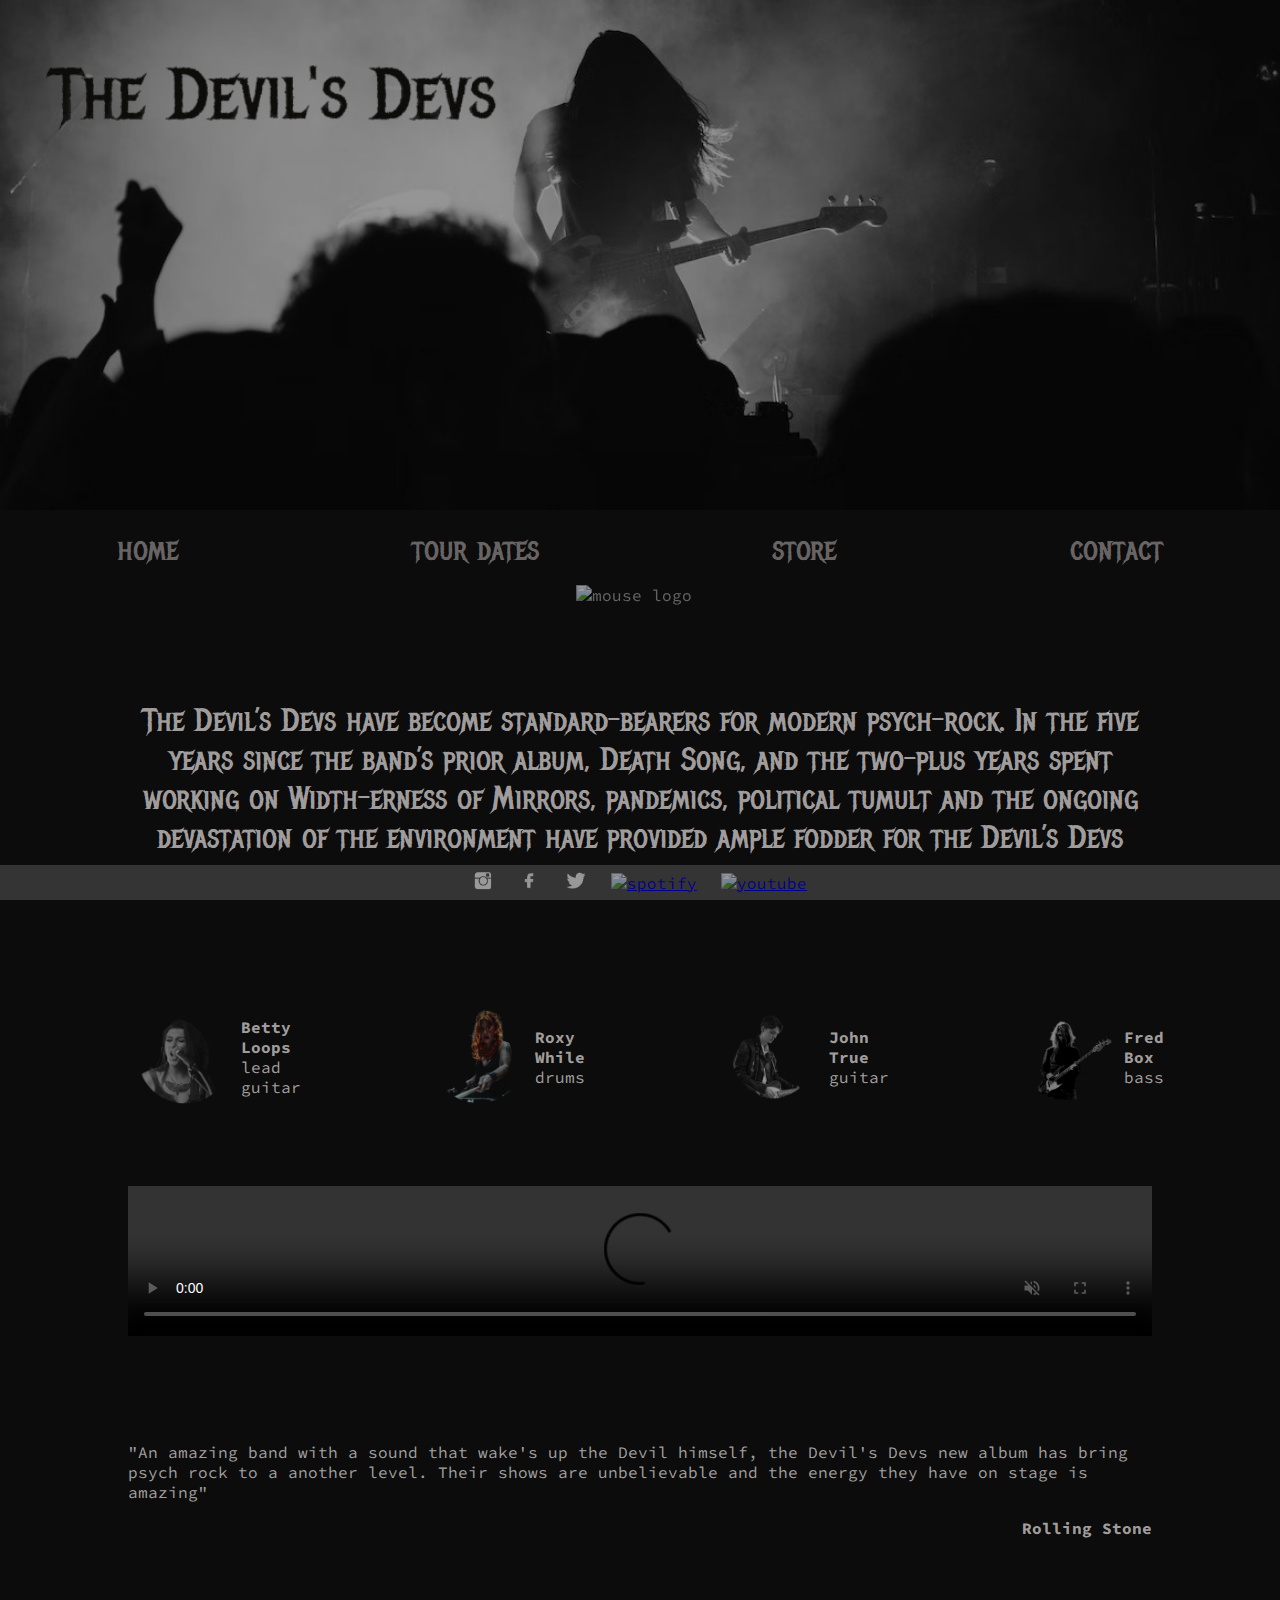
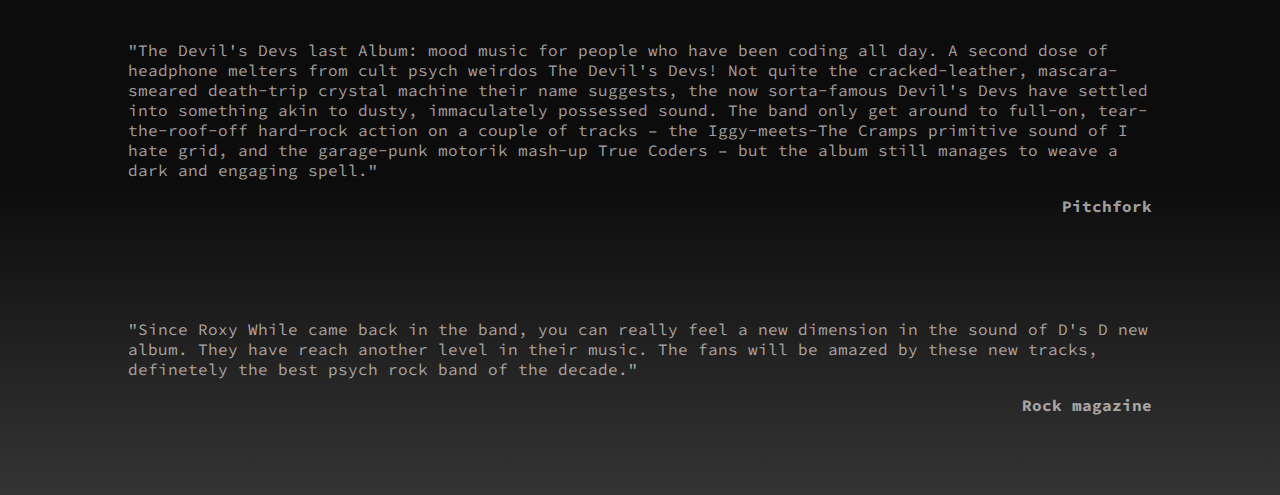
==== commit a226d4c7: "name banner and logo in html and banner size" ====
--- a/index.html
+++ b/index.html
@@ -11,7 +11,7 @@
 
 <body>
     <header>
-        <img src="./images/banner_v2.jpg" alt="banner" />
+        <img src="./images/banner.jpg" alt="banner" />
 
     </header>
 
@@ -23,7 +23,7 @@
             <li><a href="contact.html">contact</a></li>
         </ul>
     </nav>
-    <div id="scroll"><img src="./images/scroll_down_logo_2.png" id="scroll_logo" alt="mouse logo"></div>
+    <div id="scroll"><img src="./images/scroll_logo.png" id="scroll_logo" alt="mouse logo"></div>
     <section id="home">
 
         <div id="about_the_band">
--- a/style.css
+++ b/style.css
@@ -16,7 +16,17 @@
   margin: 0;
 }
 
-/* nav_____________________________________________________________________________________________ */
+#scroll{
+  display: flex;
+  justify-content: center;
+}
+
+#scroll_logo{
+  width: 10%;
+  max-height: 38px;
+}
+
+/* nav______________________________________________________________________________ */
 ul {
   display: flex;
   justify-content: space-around;
@@ -31,7 +41,8 @@
   color: rgba(148, 140, 140, 0.712);
   text-decoration: none;
   font-family: "Metal Mania", cursive;
-  font-size: 2.5em;
+  font-size: 2em;
+  font-size: 2em;
 }
 
 nav a:hover {
@@ -74,7 +85,6 @@
 #video {
   display: block;
   width: 100%;
-  margin: 10% auto;
 }
 
 article {
@@ -82,7 +92,6 @@
 }
 .mag_signature {
   text-align: right;
-  margin-bottom: 15%;
 }
 
 /* tour dates_________________________________________________________________________________________*/
@@ -112,7 +121,6 @@
 /* store______________________________________________________________________________________________*/
 .store {
   display: flex;
-  /* flex-flow: row wrap; */
   justify-content: center;
   align-items: center;
   margin: 10%;
@@ -155,7 +163,6 @@
 }
 textarea {
   width: 100%;
-  
 }
 
 fieldset{
@@ -245,11 +252,6 @@
   margin: 5px 12px;
 }
 
-@media screen and (max-width: 1466px){
-  #scroll{
-    display: none;
-  }
-}
 /* responsive for tablets________________________________________________________________________________*/
 @media screen and (max-width: 768px) {
   #about_the_band {
@@ -275,8 +277,8 @@
   nav {
     font-size: 15px;
   }
-
-}
+}
+ 
 /* responsive for smartphones _______________________________________________________*/
 @media screen and (max-width: 425px) {
   nav {
@@ -305,6 +307,4 @@
   fieldset{
     border: none;
   }
-  
-
 }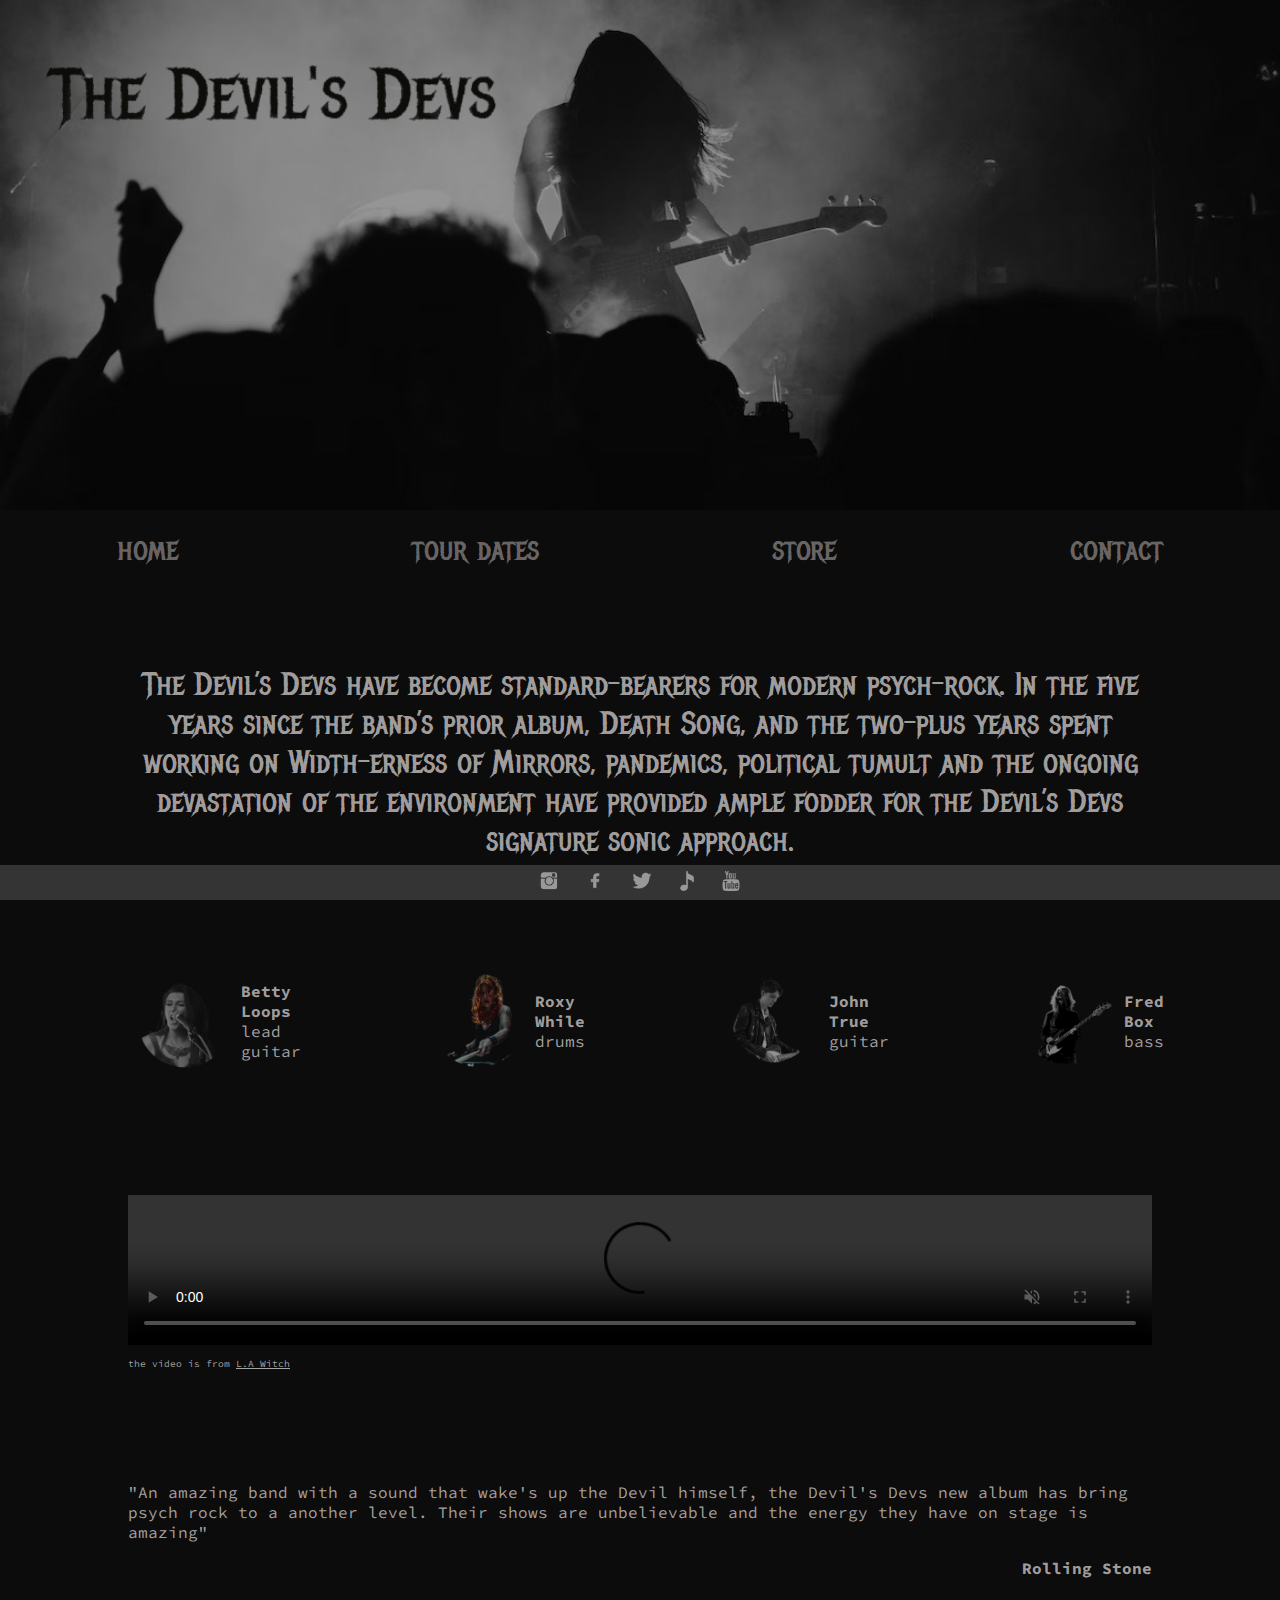
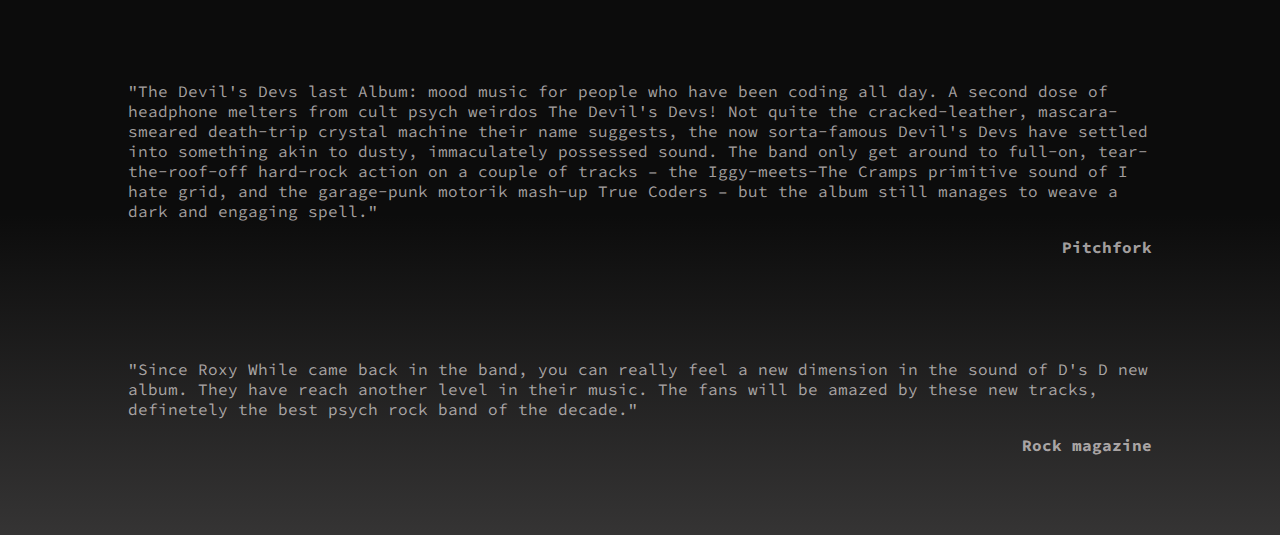
==== commit 41ed3933: "copyright video" ====
--- a/index.html
+++ b/index.html
@@ -63,6 +63,7 @@
                 <source src="band_video.mp4" type="video/mp4" />
                 Your browser does not support the video tag.
             </video>
+            <p id="copyright">the video is from <a href="https://www.instagram.com/la_witch/">L.A Witch</a></p>
         </div>
 <div id="press">
     <article>
--- a/style.css
+++ b/style.css
@@ -85,6 +85,15 @@
 #video {
   display: block;
   width: 100%;
+  border-radius: 30%;
+}
+
+#copyright{
+  font-size: 0.6em;
+}
+
+#copyright > a{
+  color:rgba(219, 213, 213, 0.74);
 }
 
 article {
@@ -252,6 +261,19 @@
   margin: 5px 12px;
 }
 
+@media screen and (max-width: 1366px) {
+  #scroll{
+    display: none;
+  }
+
+  #video {
+    display: block;
+    width: 100%;
+    margin-top: 5vh; 
+  }
+
+}
+
 /* responsive for tablets________________________________________________________________________________*/
 @media screen and (max-width: 768px) {
   #about_the_band {
